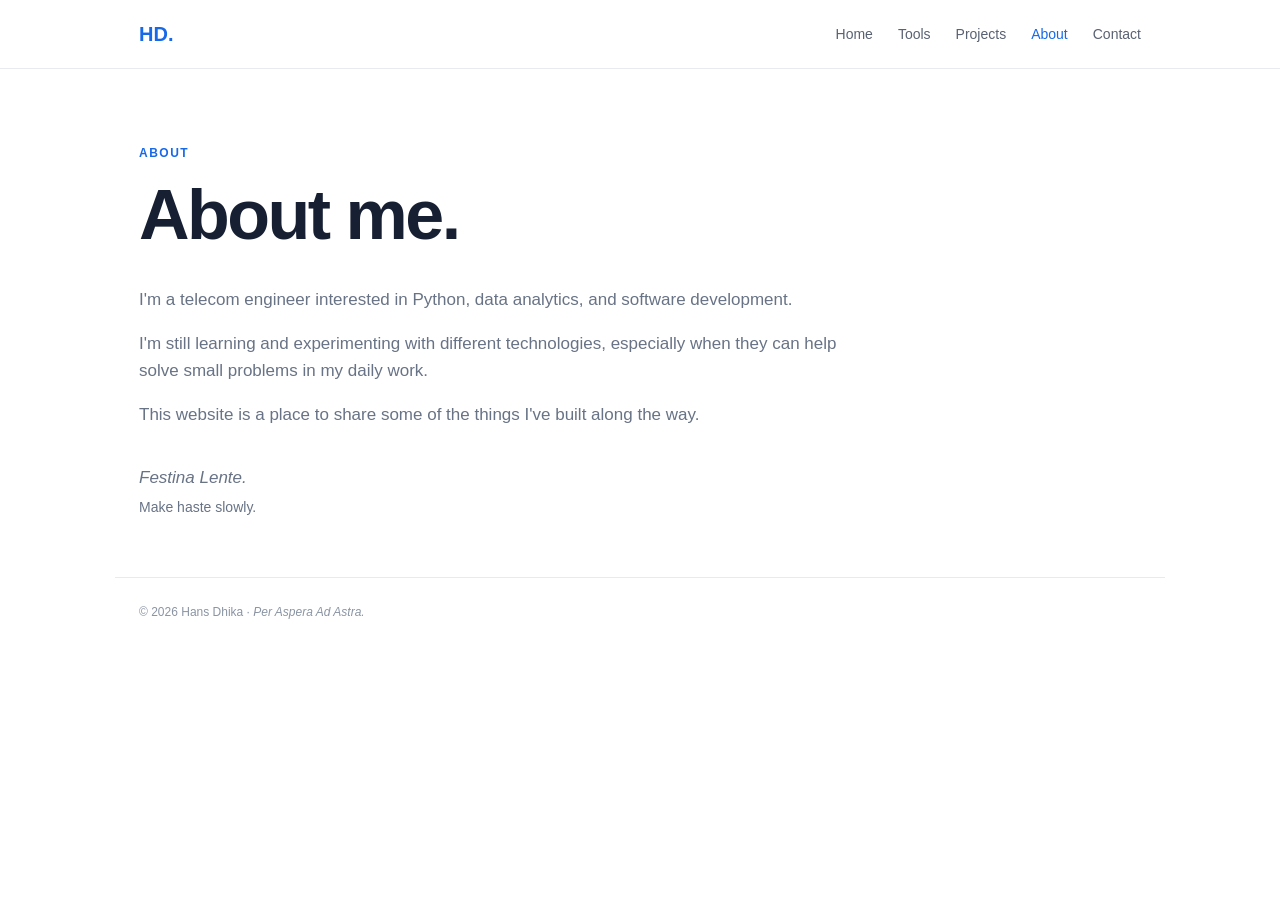
==== about/index.html @ d5081022 "Add files via upload" ====
<!DOCTYPE html><html lang="en"><head><meta charset="UTF-8"><meta name="viewport" content="width=device-width, initial-scale=1.0"><meta name="description" content="Hans Dhika portfolio"><title>About | Hans Dhika</title><link rel="stylesheet" href="../style.css"></head><body><header><div class="container nav"><a class="logo" href="../">HD.</a><button class="menu" id="menu">☰</button><nav id="nav"><a class="" href="../">Home</a><a class="" href="../tools/">Tools</a><a class="" href="../projects/">Projects</a><a class="active" href="./">About</a><a class="" href="../contact/">Contact</a></nav></div></header><main class="container section"><div class="section-title"><p class="label">ABOUT</p><h1>About me.</h1></div><p class="intro">I'm a telecom engineer interested in Python, data analytics, and software development.</p><p class="intro">I'm still learning and experimenting with different technologies, especially when they can help solve small problems in my daily work.</p><p class="intro">This website is a place to share some of the things I've built along the way.</p><p class="muted" style="font-style:italic;margin-top:35px;">Festina Lente.</p><p class="muted" style="font-size:14px;margin-top:-12px;">Make haste slowly.</p></main><footer>© <span id="year"></span> Hans Dhika · <em>Per Aspera Ad Astra.</em></footer><script src="../script.js"></script></body></html>
---- style.css ----
*{box-sizing:border-box}html{scroll-behavior:smooth}body{margin:0;font-family:Inter,Arial,sans-serif;color:#172033;background:#fff;line-height:1.6}a{text-decoration:none;color:inherit}.container{max-width:1050px;margin:auto;padding-left:24px;padding-right:24px}header{position:sticky;top:0;background:rgba(255,255,255,.96);border-bottom:1px solid #e7eaf0;z-index:10}.nav{height:68px;display:flex;align-items:center;justify-content:space-between}.logo{font-weight:800;font-size:20px;color:#1769e8}.nav nav{display:flex;gap:25px}.nav nav a{font-size:14px;color:#596273}.nav nav a:hover,.nav nav a.active{color:#1769e8}.menu{display:none;border:0;background:none;font-size:24px}.hero{min-height:570px;display:flex;align-items:center}.hero>div{max-width:760px}.label{font-size:12px;letter-spacing:1.5px;font-weight:750;color:#1769e8;margin:0 0 15px}h1{font-size:clamp(42px,6vw,70px);line-height:1.08;letter-spacing:-2.5px;margin:0 0 22px}h2{font-size:clamp(30px,4vw,45px);line-height:1.15;margin:0 0 12px;letter-spacing:-1px}h3{margin:8px 0;font-size:22px}.intro,.muted{color:#687386;font-size:17px;max-width:700px}.buttons{display:flex;gap:10px;margin-top:28px}.button{display:inline-block;border:1px solid #d7dce5;background:#fff;border-radius:7px;padding:10px 16px;font-size:14px;font-weight:700;cursor:pointer}.button:hover{border-color:#1769e8}.primary{background:#1769e8;color:#fff;border-color:#1769e8}.section{padding-top:75px;padding-bottom:45px}.section-title{margin-bottom:32px}.grid{display:grid;grid-template-columns:repeat(3,1fr);gap:14px}.card{border:1px solid #dfe4eb;border-radius:9px;padding:23px;min-height:180px}.card:hover{border-color:#b7c0cd}.card p{color:#697487}.card small{color:#1769e8}.tool-box{border:1px solid #dfe4eb;border-radius:10px;overflow:hidden}.tool-tabs{display:flex;border-bottom:1px solid #dfe4eb}.tool-tabs a{padding:15px 19px;color:#596273;font-weight:650}.tool-tabs a.active,.tool-tabs a:hover{color:#1769e8}.tool-panel{padding:30px}.upload{display:block;border:1px dashed #b9c2d0;border-radius:8px;padding:18px;margin:22px 0;cursor:pointer}.upload input{display:none}.tool-actions{display:flex;gap:8px}.status{min-height:24px;margin:12px 0;color:#697487;font-size:13px}.result-wrap{overflow:auto;border:1px solid #e0e4ea;border-radius:7px;margin-top:10px}table{width:100%;border-collapse:collapse;min-width:700px;font-size:13px}th,td{padding:10px 12px;border-bottom:1px solid #e8ebf0;text-align:left;white-space:nowrap}th{background:#f7f8fa}.empty{text-align:center;color:#8a94a3;padding:25px}.download:disabled{opacity:.45;cursor:not-allowed}.contact{padding-bottom:100px}.contact-links{display:flex;gap:25px;flex-wrap:wrap;margin-top:25px}.contact-links a{color:#1769e8;font-weight:700}footer{border-top:1px solid #e7eaf0;padding:25px 24px 35px;color:#8a94a3;font-size:12px;max-width:1050px;margin:auto}
@media(max-width:700px){.container{padding-left:18px;padding-right:18px}.nav nav{display:none;position:absolute;top:68px;left:0;right:0;background:#fff;border-bottom:1px solid #e7eaf0;padding:15px 24px;flex-direction:column;gap:12px}.nav nav.open{display:flex}.menu{display:block}.hero{min-height:500px}.grid{grid-template-columns:1fr}.section{padding-top:60px}.tool-tabs{overflow:auto}.tool-tabs a{white-space:nowrap}.contact-links{gap:18px}}

.tool-list{display:flex;flex-direction:column;gap:12px}.tool-card{border:1px solid #dfe4eb;border-radius:9px;padding:22px 24px;display:flex;align-items:center;justify-content:space-between;gap:20px}.tool-card:hover{border-color:#1769e8}.tool-card h3{margin:6px 0}.tool-card p{margin:0 0 8px;color:#697487}.tool-card span{font-size:12px;color:#1769e8}.tool-card b{font-size:24px;font-weight:400;color:#9aa3af}.tool-card:hover b{color:#1769e8}.motto{font-style:italic;margin-top:24px;margin-bottom:0}.motto-sub{font-size:14px;margin-top:-5px}.icon-links{display:flex;gap:14px;margin-top:22px}.social{width:44px;height:44px;border:1px solid #dfe4eb;border-radius:50%;display:flex;align-items:center;justify-content:center;font-weight:800;font-size:18px;color:#697487;transition:.18s}.social:hover{transform:translateY(-2px);color:#fff}.social.linkedin:hover{background:#0a66c2;border-color:#0a66c2}.social.instagram:hover{background:#c13584;border-color:#c13584}.social.whatsapp:hover{background:#25d366;border-color:#25d366}.social.email:hover{background:#1769e8;border-color:#1769e8}

.hero h1{letter-spacing:-2px}.hero strong{font-weight:700}.hero .buttons{margin-top:25px}.section-title .muted{margin-top:6px}
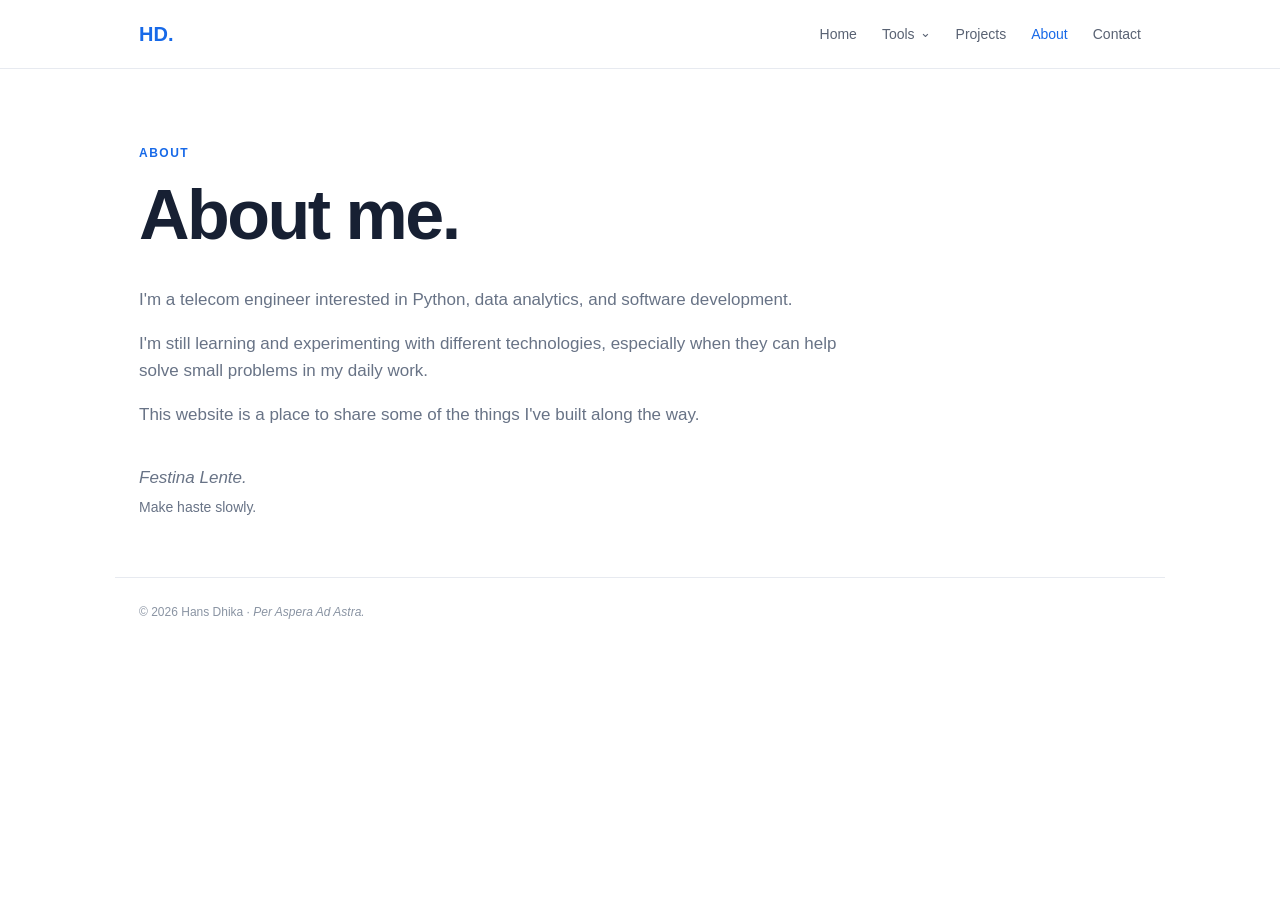
==== commit 9981ed51: "Add files via upload" ====
--- a/about/index.html
+++ b/about/index.html
@@ -1 +1,91 @@
-<!DOCTYPE html><html lang="en"><head><meta charset="UTF-8"><meta name="viewport" content="width=device-width, initial-scale=1.0"><meta name="description" content="Hans Dhika portfolio"><title>About | Hans Dhika</title><link rel="stylesheet" href="../style.css"></head><body><header><div class="container nav"><a class="logo" href="../">HD.</a><button class="menu" id="menu">☰</button><nav id="nav"><a class="" href="../">Home</a><a class="" href="../tools/">Tools</a><a class="" href="../projects/">Projects</a><a class="active" href="./">About</a><a class="" href="../contact/">Contact</a></nav></div></header><main class="container section"><div class="section-title"><p class="label">ABOUT</p><h1>About me.</h1></div><p class="intro">I'm a telecom engineer interested in Python, data analytics, and software development.</p><p class="intro">I'm still learning and experimenting with different technologies, especially when they can help solve small problems in my daily work.</p><p class="intro">This website is a place to share some of the things I've built along the way.</p><p class="muted" style="font-style:italic;margin-top:35px;">Festina Lente.</p><p class="muted" style="font-size:14px;margin-top:-12px;">Make haste slowly.</p></main><footer>© <span id="year"></span> Hans Dhika · <em>Per Aspera Ad Astra.</em></footer><script src="../script.js"></script></body></html>+<!DOCTYPE html>
+<html lang="en">
+ <head>
+  <meta charset="utf-8"/>
+  <meta content="width=device-width, initial-scale=1.0" name="viewport"/>
+  <meta content="Hans Dhika portfolio" name="description"/>
+  <title>
+   About | Hans Dhika
+  </title>
+  <link href="../style.css" rel="stylesheet"/>
+ </head>
+ <body>
+  <header>
+   <div class="container nav">
+    <a class="logo" href="../">
+     HD.
+    </a>
+    <button aria-label="Open navigation" class="menu" id="menu">
+     ☰
+    </button>
+    <nav aria-label="Main navigation" id="nav">
+     <a class="" href="../">
+      Home
+     </a>
+     
+<div class="nav-tools">
+  <button class="nav-tools-toggle" type="button" aria-expanded="false" aria-haspopup="true">
+    Tools <span class="nav-chevron">⌄</span>
+  </button>
+  <div class="nav-tools-menu" role="menu">
+    <a href="/tools/" role="menuitem">All Tools</a>
+    <a href="/tools/kpi-monitoring/" role="menuitem">KPI Monitoring</a>
+    <a href="/tools/kpi-analytics.html" role="menuitem">KPI Analytics</a>
+    <a href="/tools/5g-report-automation.html" role="menuitem">5G Report Automation</a>
+    <a href="/tools/excel-csv-processor.html" role="menuitem">Excel / CSV Processor</a>
+    <a href="/tools/mml-parser/" role="menuitem">MML Parser</a>
+    <a href="/tools/mml-creator/" role="menuitem">MML Creator</a>
+    <a href="/tools/5G-Tilting-Simulator/" role="menuitem">5G Tilting Simulator</a>
+  </div>
+</div>
+
+     <a class="" href="../projects/">
+      Projects
+     </a>
+     <a class="active" href="./">
+      About
+     </a>
+     <a class="" href="../contact/">
+      Contact
+     </a>
+    </nav>
+   </div>
+  </header>
+  <main class="container section">
+   <div class="section-title">
+    <p class="label">
+     ABOUT
+    </p>
+    <h1>
+     About me.
+    </h1>
+   </div>
+   <p class="intro">
+    I'm a telecom engineer interested in Python, data analytics, and software development.
+   </p>
+   <p class="intro">
+    I'm still learning and experimenting with different technologies, especially when they can help solve small problems in my daily work.
+   </p>
+   <p class="intro">
+    This website is a place to share some of the things I've built along the way.
+   </p>
+   <p class="muted" style="font-style:italic;margin-top:35px;">
+    Festina Lente.
+   </p>
+   <p class="muted" style="font-size:14px;margin-top:-12px;">
+    Make haste slowly.
+   </p>
+  </main>
+  <footer>
+   &copy;
+   <span id="year">
+   </span>
+   Hans Dhika &middot;
+   <em>
+    Per Aspera Ad Astra.
+   </em>
+  </footer>
+  <script src="../script.js">
+  </script>
+ </body>
+</html>
--- a/style.css
+++ b/style.css
@@ -1,6 +1,550 @@
-*{box-sizing:border-box}html{scroll-behavior:smooth}body{margin:0;font-family:Inter,Arial,sans-serif;color:#172033;background:#fff;line-height:1.6}a{text-decoration:none;color:inherit}.container{max-width:1050px;margin:auto;padding-left:24px;padding-right:24px}header{position:sticky;top:0;background:rgba(255,255,255,.96);border-bottom:1px solid #e7eaf0;z-index:10}.nav{height:68px;display:flex;align-items:center;justify-content:space-between}.logo{font-weight:800;font-size:20px;color:#1769e8}.nav nav{display:flex;gap:25px}.nav nav a{font-size:14px;color:#596273}.nav nav a:hover,.nav nav a.active{color:#1769e8}.menu{display:none;border:0;background:none;font-size:24px}.hero{min-height:570px;display:flex;align-items:center}.hero>div{max-width:760px}.label{font-size:12px;letter-spacing:1.5px;font-weight:750;color:#1769e8;margin:0 0 15px}h1{font-size:clamp(42px,6vw,70px);line-height:1.08;letter-spacing:-2.5px;margin:0 0 22px}h2{font-size:clamp(30px,4vw,45px);line-height:1.15;margin:0 0 12px;letter-spacing:-1px}h3{margin:8px 0;font-size:22px}.intro,.muted{color:#687386;font-size:17px;max-width:700px}.buttons{display:flex;gap:10px;margin-top:28px}.button{display:inline-block;border:1px solid #d7dce5;background:#fff;border-radius:7px;padding:10px 16px;font-size:14px;font-weight:700;cursor:pointer}.button:hover{border-color:#1769e8}.primary{background:#1769e8;color:#fff;border-color:#1769e8}.section{padding-top:75px;padding-bottom:45px}.section-title{margin-bottom:32px}.grid{display:grid;grid-template-columns:repeat(3,1fr);gap:14px}.card{border:1px solid #dfe4eb;border-radius:9px;padding:23px;min-height:180px}.card:hover{border-color:#b7c0cd}.card p{color:#697487}.card small{color:#1769e8}.tool-box{border:1px solid #dfe4eb;border-radius:10px;overflow:hidden}.tool-tabs{display:flex;border-bottom:1px solid #dfe4eb}.tool-tabs a{padding:15px 19px;color:#596273;font-weight:650}.tool-tabs a.active,.tool-tabs a:hover{color:#1769e8}.tool-panel{padding:30px}.upload{display:block;border:1px dashed #b9c2d0;border-radius:8px;padding:18px;margin:22px 0;cursor:pointer}.upload input{display:none}.tool-actions{display:flex;gap:8px}.status{min-height:24px;margin:12px 0;color:#697487;font-size:13px}.result-wrap{overflow:auto;border:1px solid #e0e4ea;border-radius:7px;margin-top:10px}table{width:100%;border-collapse:collapse;min-width:700px;font-size:13px}th,td{padding:10px 12px;border-bottom:1px solid #e8ebf0;text-align:left;white-space:nowrap}th{background:#f7f8fa}.empty{text-align:center;color:#8a94a3;padding:25px}.download:disabled{opacity:.45;cursor:not-allowed}.contact{padding-bottom:100px}.contact-links{display:flex;gap:25px;flex-wrap:wrap;margin-top:25px}.contact-links a{color:#1769e8;font-weight:700}footer{border-top:1px solid #e7eaf0;padding:25px 24px 35px;color:#8a94a3;font-size:12px;max-width:1050px;margin:auto}
-@media(max-width:700px){.container{padding-left:18px;padding-right:18px}.nav nav{display:none;position:absolute;top:68px;left:0;right:0;background:#fff;border-bottom:1px solid #e7eaf0;padding:15px 24px;flex-direction:column;gap:12px}.nav nav.open{display:flex}.menu{display:block}.hero{min-height:500px}.grid{grid-template-columns:1fr}.section{padding-top:60px}.tool-tabs{overflow:auto}.tool-tabs a{white-space:nowrap}.contact-links{gap:18px}}
-
-.tool-list{display:flex;flex-direction:column;gap:12px}.tool-card{border:1px solid #dfe4eb;border-radius:9px;padding:22px 24px;display:flex;align-items:center;justify-content:space-between;gap:20px}.tool-card:hover{border-color:#1769e8}.tool-card h3{margin:6px 0}.tool-card p{margin:0 0 8px;color:#697487}.tool-card span{font-size:12px;color:#1769e8}.tool-card b{font-size:24px;font-weight:400;color:#9aa3af}.tool-card:hover b{color:#1769e8}.motto{font-style:italic;margin-top:24px;margin-bottom:0}.motto-sub{font-size:14px;margin-top:-5px}.icon-links{display:flex;gap:14px;margin-top:22px}.social{width:44px;height:44px;border:1px solid #dfe4eb;border-radius:50%;display:flex;align-items:center;justify-content:center;font-weight:800;font-size:18px;color:#697487;transition:.18s}.social:hover{transform:translateY(-2px);color:#fff}.social.linkedin:hover{background:#0a66c2;border-color:#0a66c2}.social.instagram:hover{background:#c13584;border-color:#c13584}.social.whatsapp:hover{background:#25d366;border-color:#25d366}.social.email:hover{background:#1769e8;border-color:#1769e8}
-
-.hero h1{letter-spacing:-2px}.hero strong{font-weight:700}.hero .buttons{margin-top:25px}.section-title .muted{margin-top:6px}
+* {
+  box-sizing:border-box
+}
+
+html {
+  scroll-behavior:smooth
+}
+
+body {
+  margin:0;
+  font-family:Inter,Arial,sans-serif;
+  color:#172033;
+  background:#fff;
+  line-height:1.6
+}
+
+a {
+  text-decoration:none;
+  color:inherit
+}
+
+.container {
+  max-width:1050px;
+  margin:auto;
+  padding-left:24px;
+  padding-right:24px
+}
+
+header {
+  position:sticky;
+  top:0;
+  background:rgba(255,255,255,.96);
+  border-bottom:1px solid #e7eaf0;
+  z-index:10
+}
+
+.nav {
+  height:68px;
+  display:flex;
+  align-items:center;
+  justify-content:space-between
+}
+
+.logo {
+  font-weight:800;
+  font-size:20px;
+  color:#1769e8
+}
+
+.nav nav {
+  display:flex;
+  gap:25px
+}
+
+.nav nav a {
+  font-size:14px;
+  color:#596273
+}
+
+.nav nav a:hover,.nav nav a.active {
+  color:#1769e8
+}
+
+.menu {
+  display:none;
+  border:0;
+  background:none;
+  font-size:24px
+}
+
+.hero {
+  min-height:570px;
+  display:flex;
+  align-items:center
+}
+
+.hero>div {
+  max-width:760px
+}
+
+.label {
+  font-size:12px;
+  letter-spacing:1.5px;
+  font-weight:750;
+  color:#1769e8;
+  margin:0 0 15px
+}
+
+h1 {
+  font-size:clamp(42px,6vw,70px);
+  line-height:1.08;
+  letter-spacing:-2.5px;
+  margin:0 0 22px
+}
+
+h2 {
+  font-size:clamp(30px,4vw,45px);
+  line-height:1.15;
+  margin:0 0 12px;
+  letter-spacing:-1px
+}
+
+h3 {
+  margin:8px 0;
+  font-size:22px
+}
+
+.intro,.muted {
+  color:#687386;
+  font-size:17px;
+  max-width:700px
+}
+
+.buttons {
+  display:flex;
+  gap:10px;
+  margin-top:28px
+}
+
+.button {
+  display:inline-block;
+  border:1px solid #d7dce5;
+  background:#fff;
+  border-radius:7px;
+  padding:10px 16px;
+  font-size:14px;
+  font-weight:700;
+  cursor:pointer
+}
+
+.button:hover {
+  border-color:#1769e8
+}
+
+.primary {
+  background:#1769e8;
+  color:#fff;
+  border-color:#1769e8
+}
+
+.section {
+  padding-top:75px;
+  padding-bottom:45px
+}
+
+.section-title {
+  margin-bottom:32px
+}
+
+.grid {
+  display:grid;
+  grid-template-columns:repeat(3,1fr);
+  gap:14px
+}
+
+.card {
+  border:1px solid #dfe4eb;
+  border-radius:9px;
+  padding:23px;
+  min-height:180px
+}
+
+.card:hover {
+  border-color:#b7c0cd
+}
+
+.card p {
+  color:#697487
+}
+
+.card small {
+  color:#1769e8
+}
+
+.tool-box {
+  border:1px solid #dfe4eb;
+  border-radius:10px;
+  overflow:hidden
+}
+
+.tool-tabs {
+  display:flex;
+  border-bottom:1px solid #dfe4eb
+}
+
+.tool-tabs a {
+  padding:15px 19px;
+  color:#596273;
+  font-weight:650
+}
+
+.tool-tabs a.active,.tool-tabs a:hover {
+  color:#1769e8
+}
+
+.tool-panel {
+  padding:30px
+}
+
+.upload {
+  display:block;
+  border:1px dashed #b9c2d0;
+  border-radius:8px;
+  padding:18px;
+  margin:22px 0;
+  cursor:pointer
+}
+
+.upload input {
+  display:none
+}
+
+.tool-actions {
+  display:flex;
+  gap:8px
+}
+
+.status {
+  min-height:24px;
+  margin:12px 0;
+  color:#697487;
+  font-size:13px
+}
+
+.result-wrap {
+  overflow:auto;
+  border:1px solid #e0e4ea;
+  border-radius:7px;
+  margin-top:10px
+}
+
+table {
+  width:100%;
+  border-collapse:collapse;
+  min-width:700px;
+  font-size:13px
+}
+
+th,td {
+  padding:10px 12px;
+  border-bottom:1px solid #e8ebf0;
+  text-align:left;
+  white-space:nowrap
+}
+
+th {
+  background:#f7f8fa
+}
+
+.empty {
+  text-align:center;
+  color:#8a94a3;
+  padding:25px
+}
+
+.download:disabled {
+  opacity:.45;
+  cursor:not-allowed
+}
+
+.contact {
+  padding-bottom:100px
+}
+
+.contact-links {
+  display:flex;
+  gap:25px;
+  flex-wrap:wrap;
+  margin-top:25px
+}
+
+.contact-links a {
+  color:#1769e8;
+  font-weight:700
+}
+
+footer {
+  border-top:1px solid #e7eaf0;
+  padding:25px 24px 35px;
+  color:#8a94a3;
+  font-size:12px;
+  max-width:1050px;
+  margin:auto
+}
+
+@media(max-width:700px) {
+  .container {
+    padding-left:18px;
+    padding-right:18px
+  }
+
+.nav nav {
+  display:none;
+  position:absolute;
+  top:68px;
+  left:0;
+  right:0;
+  background:#fff;
+  border-bottom:1px solid #e7eaf0;
+  padding:15px 24px;
+  flex-direction:column;
+  gap:12px
+}
+
+.nav nav.open {
+  display:flex
+}
+
+.menu {
+  display:block
+}
+
+.hero {
+  min-height:500px
+}
+
+.grid {
+  grid-template-columns:1fr
+}
+
+.section {
+  padding-top:60px
+}
+
+.tool-tabs {
+  overflow:auto
+}
+
+.tool-tabs a {
+  white-space:nowrap
+}
+
+.contact-links {
+  gap:18px
+}
+
+}
+
+.tool-list {
+  display:flex;
+  flex-direction:column;
+  gap:12px
+}
+
+.tool-card {
+  border:1px solid #dfe4eb;
+  border-radius:9px;
+  padding:22px 24px;
+  display:flex;
+  align-items:center;
+  justify-content:space-between;
+  gap:20px
+}
+
+.tool-card:hover {
+  border-color:#1769e8
+}
+
+.tool-card h3 {
+  margin:6px 0
+}
+
+.tool-card p {
+  margin:0 0 8px;
+  color:#697487
+}
+
+.tool-card span {
+  font-size:12px;
+  color:#1769e8
+}
+
+.tool-card b {
+  font-size:24px;
+  font-weight:400;
+  color:#9aa3af
+}
+
+.tool-card:hover b {
+  color:#1769e8
+}
+
+.motto {
+  font-style:italic;
+  margin-top:24px;
+  margin-bottom:0
+}
+
+.motto-sub {
+  font-size:14px;
+  margin-top:-5px
+}
+
+.icon-links {
+  display:flex;
+  gap:14px;
+  margin-top:22px
+}
+
+.social {
+  width:44px;
+  height:44px;
+  border:1px solid #dfe4eb;
+  border-radius:50%;
+  display:flex;
+  align-items:center;
+  justify-content:center;
+  font-weight:800;
+  font-size:18px;
+  color:#697487;
+  transition:.18s
+}
+
+.social:hover {
+  transform:translateY(-2px);
+  color:#fff
+}
+
+.social.linkedin:hover {
+  background:#0a66c2;
+  border-color:#0a66c2
+}
+
+.social.instagram:hover {
+  background:#c13584;
+  border-color:#c13584
+}
+
+.social.whatsapp:hover {
+  background:#25d366;
+  border-color:#25d366
+}
+
+.social.email:hover {
+  background:#1769e8;
+  border-color:#1769e8
+}
+
+.hero h1 {
+  letter-spacing:-2px
+}
+
+.hero strong {
+  font-weight:700
+}
+
+.hero .buttons {
+  margin-top:25px
+}
+
+.section-title .muted {
+  margin-top:6px
+}
+
+
+/* Tools navigation dropdown */
+.nav-tools {
+  position: relative;
+  display: inline-flex;
+  align-items: center;
+}
+
+.nav-tools-toggle {
+  width: auto;
+  border: 0;
+  padding: 0;
+  background: transparent;
+  color: #596273;
+  font: inherit;
+  font-size: 14px;
+  font-weight: 400;
+  cursor: pointer;
+  display: inline-flex;
+  align-items: center;
+  gap: 5px;
+}
+
+.nav-tools-toggle:hover,
+.nav-tools.open .nav-tools-toggle {
+  color: #1769e8;
+  opacity: 1;
+}
+
+.nav-chevron {
+  font-size: 13px;
+  line-height: 1;
+  transform: translateY(-1px);
+}
+
+.nav-tools-menu {
+  position: absolute;
+  top: calc(100% + 14px);
+  right: -10px;
+  min-width: 215px;
+  padding: 7px;
+  background: #fff;
+  border: 1px solid #e1e5eb;
+  border-radius: 10px;
+  box-shadow: 0 12px 30px rgba(23, 32, 51, .10);
+  display: none;
+  z-index: 50;
+}
+
+.nav-tools.open .nav-tools-menu,
+.nav-tools:focus-within .nav-tools-menu {
+  display: block;
+}
+
+.nav-tools-menu a {
+  display: block !important;
+  padding: 9px 11px;
+  border-radius: 7px;
+  color: #596273 !important;
+  font-size: 13px !important;
+  white-space: nowrap;
+}
+
+.nav-tools-menu a:hover,
+.nav-tools-menu a.active {
+  background: #f4f7fb;
+  color: #1769e8 !important;
+}
+
+@media (max-width:700px) {
+  .nav-tools {
+    width: 100%;
+    display: block;
+  }
+
+  .nav-tools-toggle {
+    width: 100%;
+    justify-content: space-between;
+    padding: 2px 0;
+    text-align: left;
+  }
+
+  .nav-tools-menu {
+    position: static;
+    min-width: 0;
+    margin-top: 5px;
+    padding: 5px 0 0 12px;
+    border: 0;
+    border-radius: 0;
+    box-shadow: none;
+  }
+
+  .nav-tools-menu a {
+    padding: 8px 10px;
+  }
+}
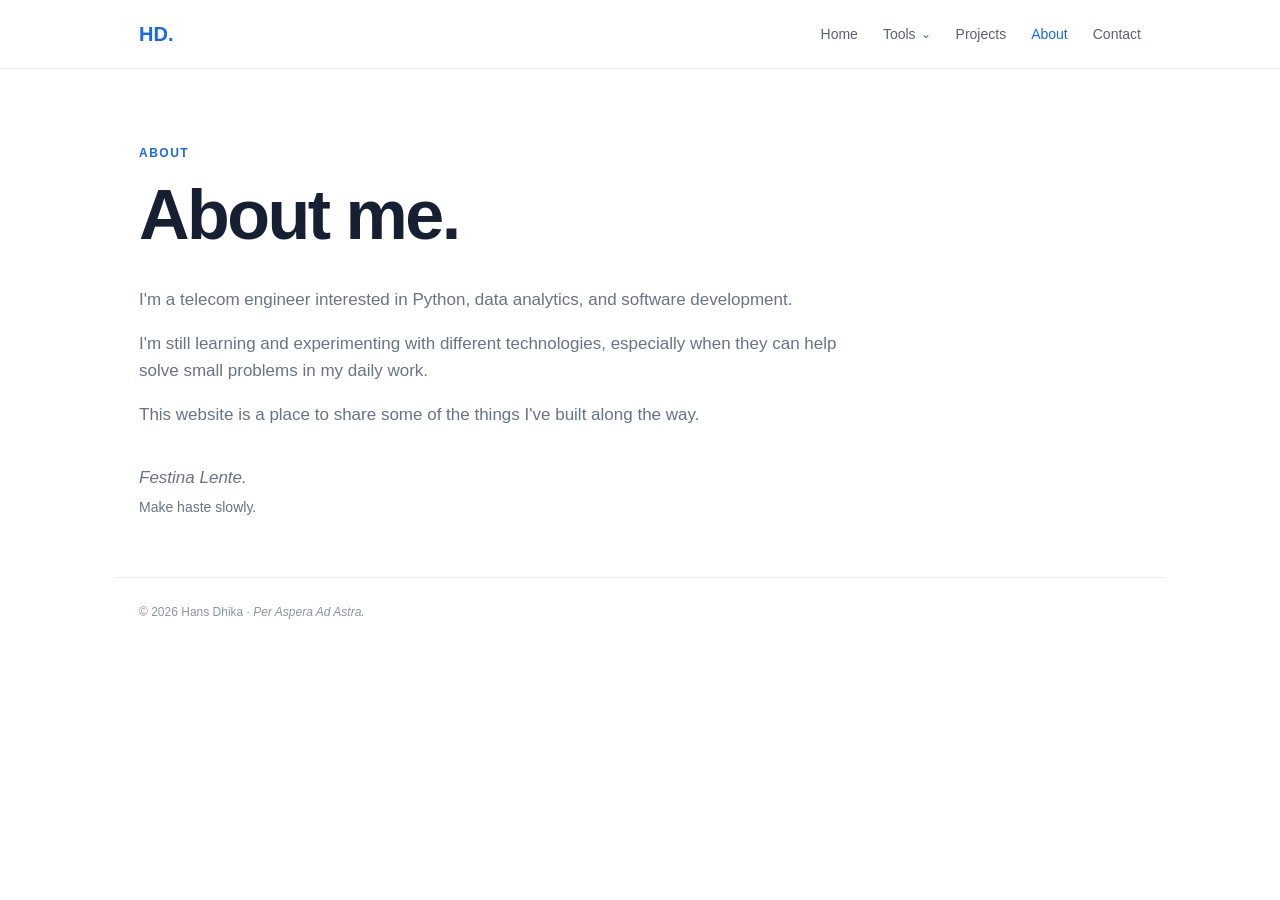
==== commit 1dc1c740: "Add files via upload" ====
--- a/about/index.html
+++ b/about/index.html
@@ -24,9 +24,7 @@
      </a>
      
 <div class="nav-tools">
-  <button class="nav-tools-toggle" type="button" aria-expanded="false" aria-haspopup="true">
-    Tools <span class="nav-chevron">⌄</span>
-  </button>
+  <button class="nav-tools-toggle" type="button" aria-expanded="false" aria-haspopup="true">Tools <span class="nav-chevron">⌄</span></button>
   <div class="nav-tools-menu" role="menu">
     <a href="/tools/" role="menuitem">All Tools</a>
     <a href="/tools/kpi-monitoring/" role="menuitem">KPI Monitoring</a>
--- a/style.css
+++ b/style.css
@@ -453,98 +453,14 @@
 }
 
 
+
 /* Tools navigation dropdown */
-.nav-tools {
-  position: relative;
-  display: inline-flex;
-  align-items: center;
-}
-
-.nav-tools-toggle {
-  width: auto;
-  border: 0;
-  padding: 0;
-  background: transparent;
-  color: #596273;
-  font: inherit;
-  font-size: 14px;
-  font-weight: 400;
-  cursor: pointer;
-  display: inline-flex;
-  align-items: center;
-  gap: 5px;
-}
-
-.nav-tools-toggle:hover,
-.nav-tools.open .nav-tools-toggle {
-  color: #1769e8;
-  opacity: 1;
-}
-
-.nav-chevron {
-  font-size: 13px;
-  line-height: 1;
-  transform: translateY(-1px);
-}
-
-.nav-tools-menu {
-  position: absolute;
-  top: calc(100% + 14px);
-  right: -10px;
-  min-width: 215px;
-  padding: 7px;
-  background: #fff;
-  border: 1px solid #e1e5eb;
-  border-radius: 10px;
-  box-shadow: 0 12px 30px rgba(23, 32, 51, .10);
-  display: none;
-  z-index: 50;
-}
-
-.nav-tools.open .nav-tools-menu,
-.nav-tools:focus-within .nav-tools-menu {
-  display: block;
-}
-
-.nav-tools-menu a {
-  display: block !important;
-  padding: 9px 11px;
-  border-radius: 7px;
-  color: #596273 !important;
-  font-size: 13px !important;
-  white-space: nowrap;
-}
-
-.nav-tools-menu a:hover,
-.nav-tools-menu a.active {
-  background: #f4f7fb;
-  color: #1769e8 !important;
-}
-
-@media (max-width:700px) {
-  .nav-tools {
-    width: 100%;
-    display: block;
-  }
-
-  .nav-tools-toggle {
-    width: 100%;
-    justify-content: space-between;
-    padding: 2px 0;
-    text-align: left;
-  }
-
-  .nav-tools-menu {
-    position: static;
-    min-width: 0;
-    margin-top: 5px;
-    padding: 5px 0 0 12px;
-    border: 0;
-    border-radius: 0;
-    box-shadow: none;
-  }
-
-  .nav-tools-menu a {
-    padding: 8px 10px;
-  }
-}
+.nav-tools{position:relative;display:inline-flex;align-items:center}
+.nav-tools-toggle{width:auto;border:0;padding:0;background:transparent;color:#596273;font:inherit;font-size:14px;font-weight:400;cursor:pointer;display:inline-flex;align-items:center;gap:5px}
+.nav-tools-toggle:hover,.nav-tools.open .nav-tools-toggle{color:#1769e8}
+.nav-chevron{font-size:12px;line-height:1}
+.nav-tools-menu{position:absolute;top:calc(100% + 10px);right:-8px;min-width:220px;padding:7px;background:#fff;border:1px solid #e1e5eb;border-radius:10px;box-shadow:0 12px 30px rgba(23,32,51,.10);display:none;z-index:100}
+.nav-tools.open .nav-tools-menu,.nav-tools:focus-within .nav-tools-menu{display:block}
+.nav-tools-menu a{display:block!important;padding:9px 11px;border-radius:7px;color:#596273!important;font-size:13px!important;white-space:nowrap}
+.nav-tools-menu a:hover{background:#f4f7fb;color:#1769e8!important}
+@media(max-width:700px){.nav-tools{width:100%;display:block}.nav-tools-toggle{width:100%;justify-content:space-between;padding:2px 0}.nav-tools-menu{position:static;min-width:0;margin-top:5px;padding:5px 0 0 10px;border:0;box-shadow:none}.nav-tools-menu a{padding:8px 10px}}
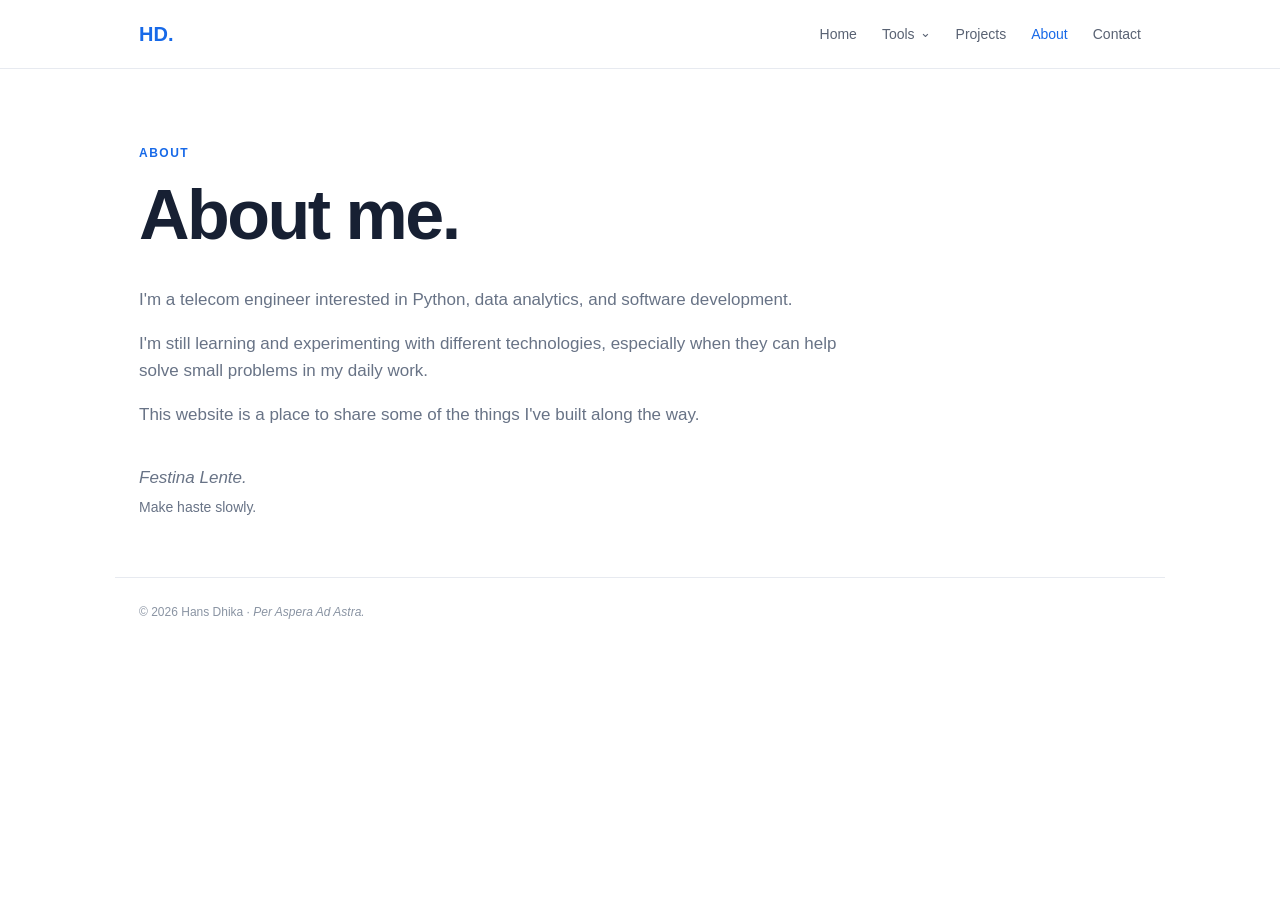
==== commit 8f4dc58d: "Add files via upload" ====
--- a/about/index.html
+++ b/about/index.html
@@ -24,7 +24,9 @@
      </a>
      
 <div class="nav-tools">
-  <button class="nav-tools-toggle" type="button" aria-expanded="false" aria-haspopup="true">Tools <span class="nav-chevron">⌄</span></button>
+  <button class="nav-tools-toggle" type="button" aria-expanded="false" aria-haspopup="true">
+    Tools <span class="nav-chevron">⌄</span>
+  </button>
   <div class="nav-tools-menu" role="menu">
     <a href="/tools/" role="menuitem">All Tools</a>
     <a href="/tools/kpi-monitoring/" role="menuitem">KPI Monitoring</a>
--- a/style.css
+++ b/style.css
@@ -453,14 +453,98 @@
 }
 
 
-
 /* Tools navigation dropdown */
-.nav-tools{position:relative;display:inline-flex;align-items:center}
-.nav-tools-toggle{width:auto;border:0;padding:0;background:transparent;color:#596273;font:inherit;font-size:14px;font-weight:400;cursor:pointer;display:inline-flex;align-items:center;gap:5px}
-.nav-tools-toggle:hover,.nav-tools.open .nav-tools-toggle{color:#1769e8}
-.nav-chevron{font-size:12px;line-height:1}
-.nav-tools-menu{position:absolute;top:calc(100% + 10px);right:-8px;min-width:220px;padding:7px;background:#fff;border:1px solid #e1e5eb;border-radius:10px;box-shadow:0 12px 30px rgba(23,32,51,.10);display:none;z-index:100}
-.nav-tools.open .nav-tools-menu,.nav-tools:focus-within .nav-tools-menu{display:block}
-.nav-tools-menu a{display:block!important;padding:9px 11px;border-radius:7px;color:#596273!important;font-size:13px!important;white-space:nowrap}
-.nav-tools-menu a:hover{background:#f4f7fb;color:#1769e8!important}
-@media(max-width:700px){.nav-tools{width:100%;display:block}.nav-tools-toggle{width:100%;justify-content:space-between;padding:2px 0}.nav-tools-menu{position:static;min-width:0;margin-top:5px;padding:5px 0 0 10px;border:0;box-shadow:none}.nav-tools-menu a{padding:8px 10px}}
+.nav-tools {
+  position: relative;
+  display: inline-flex;
+  align-items: center;
+}
+
+.nav-tools-toggle {
+  width: auto;
+  border: 0;
+  padding: 0;
+  background: transparent;
+  color: #596273;
+  font: inherit;
+  font-size: 14px;
+  font-weight: 400;
+  cursor: pointer;
+  display: inline-flex;
+  align-items: center;
+  gap: 5px;
+}
+
+.nav-tools-toggle:hover,
+.nav-tools.open .nav-tools-toggle {
+  color: #1769e8;
+  opacity: 1;
+}
+
+.nav-chevron {
+  font-size: 13px;
+  line-height: 1;
+  transform: translateY(-1px);
+}
+
+.nav-tools-menu {
+  position: absolute;
+  top: calc(100% + 14px);
+  right: -10px;
+  min-width: 215px;
+  padding: 7px;
+  background: #fff;
+  border: 1px solid #e1e5eb;
+  border-radius: 10px;
+  box-shadow: 0 12px 30px rgba(23, 32, 51, .10);
+  display: none;
+  z-index: 50;
+}
+
+.nav-tools.open .nav-tools-menu,
+.nav-tools:focus-within .nav-tools-menu {
+  display: block;
+}
+
+.nav-tools-menu a {
+  display: block !important;
+  padding: 9px 11px;
+  border-radius: 7px;
+  color: #596273 !important;
+  font-size: 13px !important;
+  white-space: nowrap;
+}
+
+.nav-tools-menu a:hover,
+.nav-tools-menu a.active {
+  background: #f4f7fb;
+  color: #1769e8 !important;
+}
+
+@media (max-width:700px) {
+  .nav-tools {
+    width: 100%;
+    display: block;
+  }
+
+  .nav-tools-toggle {
+    width: 100%;
+    justify-content: space-between;
+    padding: 2px 0;
+    text-align: left;
+  }
+
+  .nav-tools-menu {
+    position: static;
+    min-width: 0;
+    margin-top: 5px;
+    padding: 5px 0 0 12px;
+    border: 0;
+    border-radius: 0;
+    box-shadow: none;
+  }
+
+  .nav-tools-menu a {
+    padding: 8px 10px;
+  }
+}
